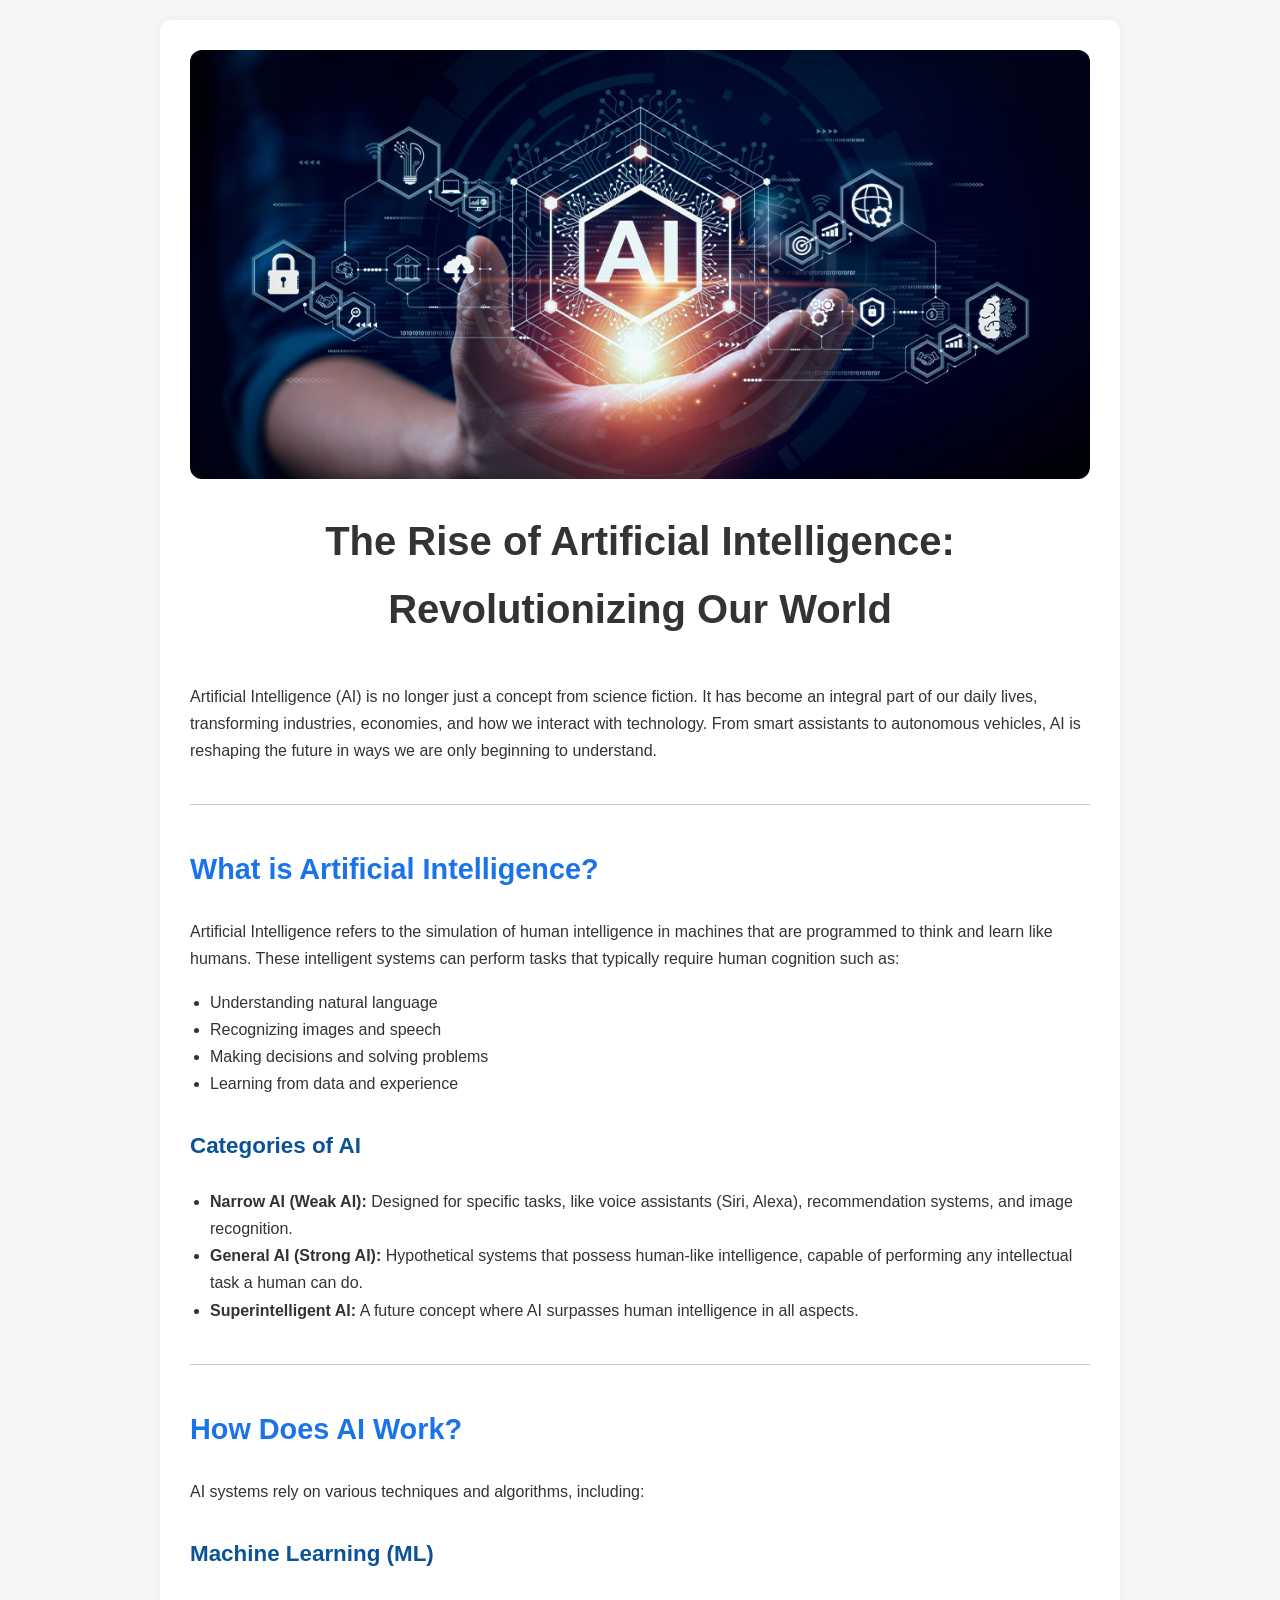
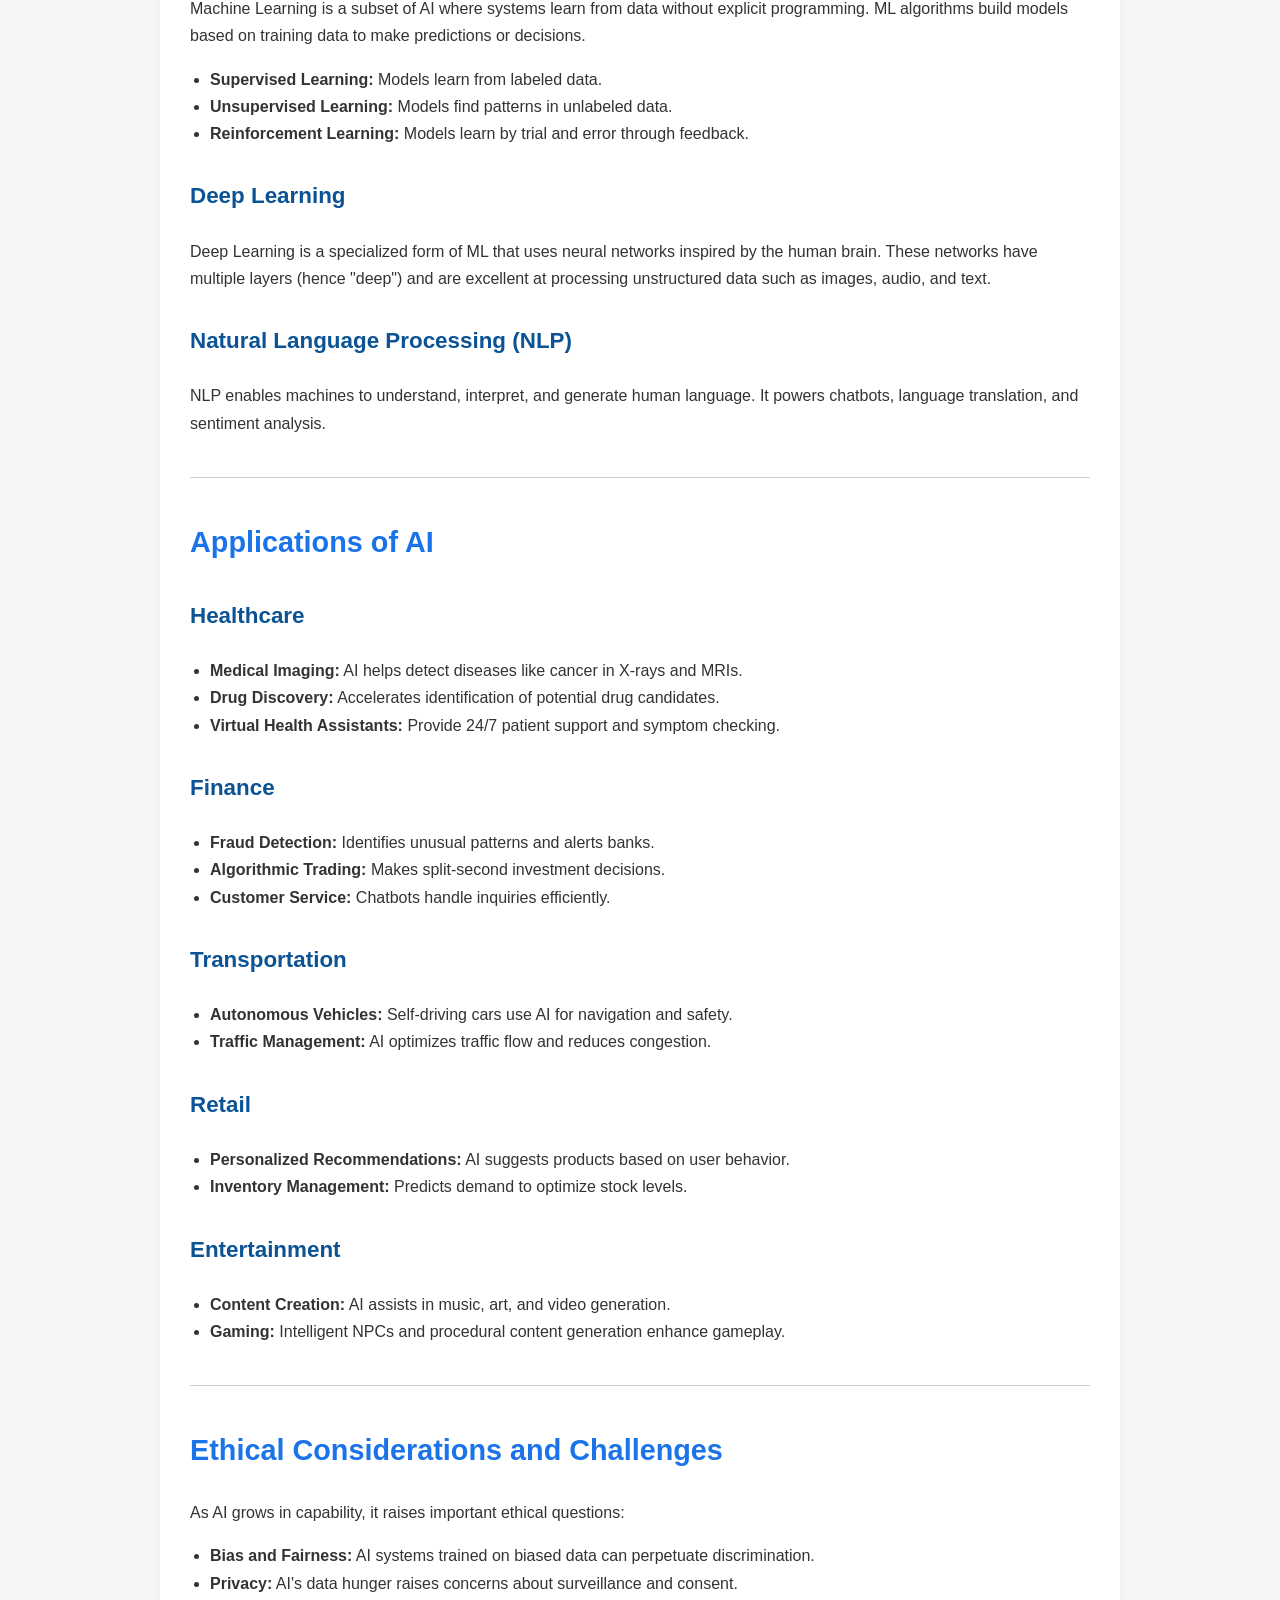
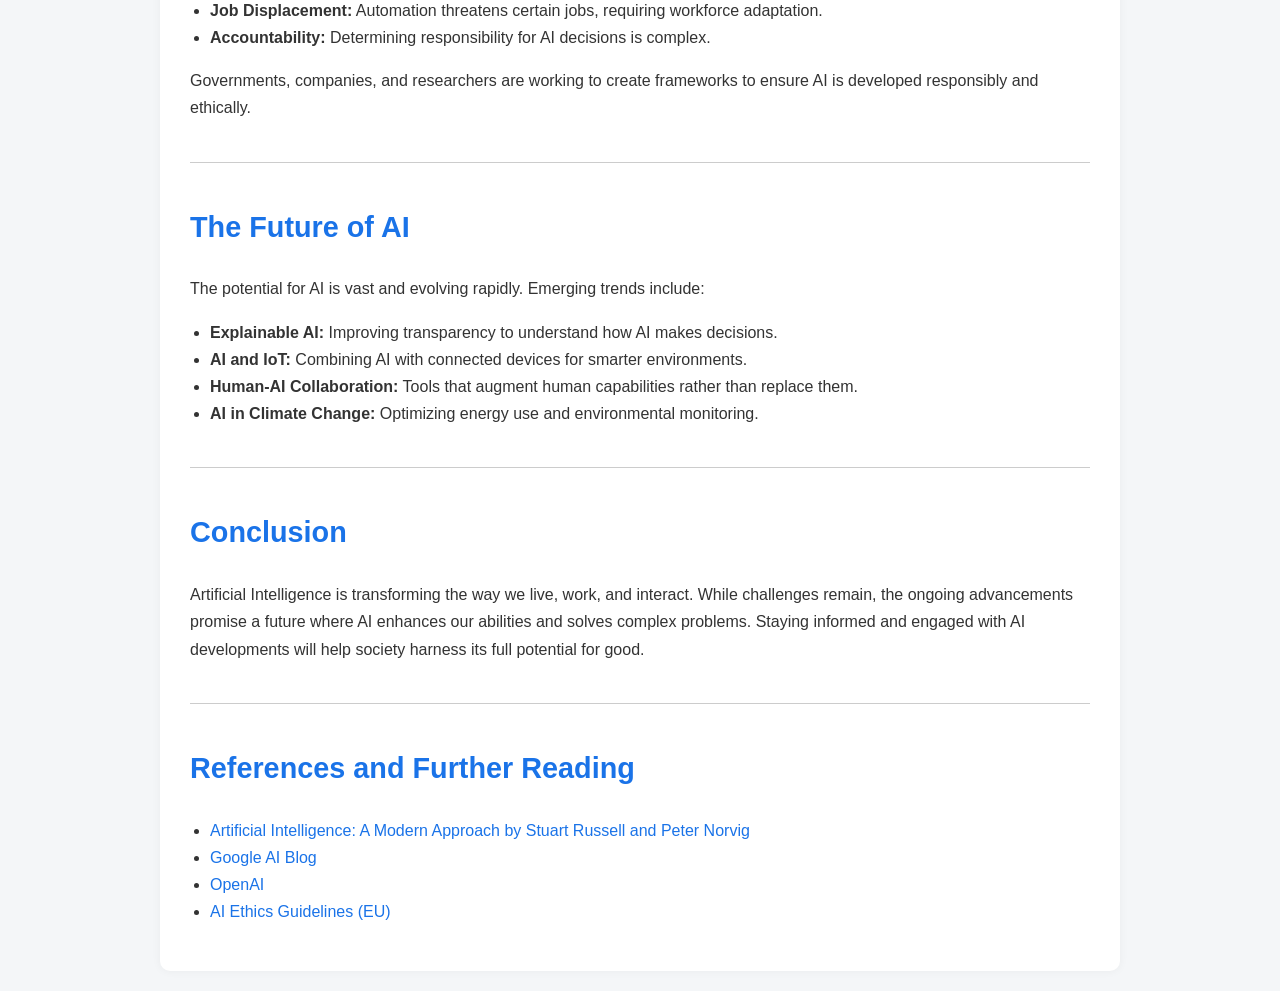
==== Contents/ai/ai.html @ c3317167 "Update and rename ai.md to ai.html" ====
<!DOCTYPE html>
<html lang="en">
<head>
  <meta charset="UTF-8" />
  <meta name="viewport" content="width=device-width, initial-scale=1.0"/>
  <title>The Rise of Artificial Intelligence</title>
  <style>
    body {
      font-family: 'Segoe UI', Tahoma, Geneva, Verdana, sans-serif;
      background-color: #f4f6f8;
      color: #333;
      line-height: 1.7;
      margin: 0;
      padding: 20px;
    }

    header {
      text-align: center;
      margin-bottom: 40px;
    }

    header img {
      max-width: 100%;
      height: auto;
      border-radius: 12px;
    }

    h1 {
      font-size: 2.5em;
      margin: 20px 0 10px;
    }

    h2 {
      color: #1a73e8;
      margin-top: 40px;
      font-size: 1.8em;
    }

    h3 {
      color: #0b5394;
      margin-top: 30px;
      font-size: 1.4em;
    }

    ul {
      padding-left: 20px;
    }

    a {
      color: #1a73e8;
      text-decoration: none;
    }

    a:hover {
      text-decoration: underline;
    }

    hr {
      margin: 40px 0;
      border: 0;
      height: 1px;
      background: #ccc;
    }

    section {
      max-width: 900px;
      margin: 0 auto;
      background: white;
      padding: 30px;
      border-radius: 10px;
      box-shadow: 0 0 10px rgba(0,0,0,0.05);
    }
  </style>
</head>
<body>
  <section>
    <header>
      <img src="ai.png" alt="Artificial Intelligence Image" />
      <h1>The Rise of Artificial Intelligence: Revolutionizing Our World</h1>
    </header>

    <p>Artificial Intelligence (AI) is no longer just a concept from science fiction. It has become an integral part of our daily lives, transforming industries, economies, and how we interact with technology. From smart assistants to autonomous vehicles, AI is reshaping the future in ways we are only beginning to understand.</p>

    <hr />

    <h2>What is Artificial Intelligence?</h2>
    <p>Artificial Intelligence refers to the simulation of human intelligence in machines that are programmed to think and learn like humans. These intelligent systems can perform tasks that typically require human cognition such as:</p>
    <ul>
      <li>Understanding natural language</li>
      <li>Recognizing images and speech</li>
      <li>Making decisions and solving problems</li>
      <li>Learning from data and experience</li>
    </ul>

    <h3>Categories of AI</h3>
    <ul>
      <li><strong>Narrow AI (Weak AI):</strong> Designed for specific tasks, like voice assistants (Siri, Alexa), recommendation systems, and image recognition.</li>
      <li><strong>General AI (Strong AI):</strong> Hypothetical systems that possess human-like intelligence, capable of performing any intellectual task a human can do.</li>
      <li><strong>Superintelligent AI:</strong> A future concept where AI surpasses human intelligence in all aspects.</li>
    </ul>

    <hr />

    <h2>How Does AI Work?</h2>
    <p>AI systems rely on various techniques and algorithms, including:</p>

    <h3>Machine Learning (ML)</h3>
    <p>Machine Learning is a subset of AI where systems learn from data without explicit programming. ML algorithms build models based on training data to make predictions or decisions.</p>
    <ul>
      <li><strong>Supervised Learning:</strong> Models learn from labeled data.</li>
      <li><strong>Unsupervised Learning:</strong> Models find patterns in unlabeled data.</li>
      <li><strong>Reinforcement Learning:</strong> Models learn by trial and error through feedback.</li>
    </ul>

    <h3>Deep Learning</h3>
    <p>Deep Learning is a specialized form of ML that uses neural networks inspired by the human brain. These networks have multiple layers (hence "deep") and are excellent at processing unstructured data such as images, audio, and text.</p>

    <h3>Natural Language Processing (NLP)</h3>
    <p>NLP enables machines to understand, interpret, and generate human language. It powers chatbots, language translation, and sentiment analysis.</p>

    <hr />

    <h2>Applications of AI</h2>

    <h3>Healthcare</h3>
    <ul>
      <li><strong>Medical Imaging:</strong> AI helps detect diseases like cancer in X-rays and MRIs.</li>
      <li><strong>Drug Discovery:</strong> Accelerates identification of potential drug candidates.</li>
      <li><strong>Virtual Health Assistants:</strong> Provide 24/7 patient support and symptom checking.</li>
    </ul>

    <h3>Finance</h3>
    <ul>
      <li><strong>Fraud Detection:</strong> Identifies unusual patterns and alerts banks.</li>
      <li><strong>Algorithmic Trading:</strong> Makes split-second investment decisions.</li>
      <li><strong>Customer Service:</strong> Chatbots handle inquiries efficiently.</li>
    </ul>

    <h3>Transportation</h3>
    <ul>
      <li><strong>Autonomous Vehicles:</strong> Self-driving cars use AI for navigation and safety.</li>
      <li><strong>Traffic Management:</strong> AI optimizes traffic flow and reduces congestion.</li>
    </ul>

    <h3>Retail</h3>
    <ul>
      <li><strong>Personalized Recommendations:</strong> AI suggests products based on user behavior.</li>
      <li><strong>Inventory Management:</strong> Predicts demand to optimize stock levels.</li>
    </ul>

    <h3>Entertainment</h3>
    <ul>
      <li><strong>Content Creation:</strong> AI assists in music, art, and video generation.</li>
      <li><strong>Gaming:</strong> Intelligent NPCs and procedural content generation enhance gameplay.</li>
    </ul>

    <hr />

    <h2>Ethical Considerations and Challenges</h2>
    <p>As AI grows in capability, it raises important ethical questions:</p>
    <ul>
      <li><strong>Bias and Fairness:</strong> AI systems trained on biased data can perpetuate discrimination.</li>
      <li><strong>Privacy:</strong> AI's data hunger raises concerns about surveillance and consent.</li>
      <li><strong>Job Displacement:</strong> Automation threatens certain jobs, requiring workforce adaptation.</li>
      <li><strong>Accountability:</strong> Determining responsibility for AI decisions is complex.</li>
    </ul>
    <p>Governments, companies, and researchers are working to create frameworks to ensure AI is developed responsibly and ethically.</p>

    <hr />

    <h2>The Future of AI</h2>
    <p>The potential for AI is vast and evolving rapidly. Emerging trends include:</p>
    <ul>
      <li><strong>Explainable AI:</strong> Improving transparency to understand how AI makes decisions.</li>
      <li><strong>AI and IoT:</strong> Combining AI with connected devices for smarter environments.</li>
      <li><strong>Human-AI Collaboration:</strong> Tools that augment human capabilities rather than replace them.</li>
      <li><strong>AI in Climate Change:</strong> Optimizing energy use and environmental monitoring.</li>
    </ul>

    <hr />

    <h2>Conclusion</h2>
    <p>Artificial Intelligence is transforming the way we live, work, and interact. While challenges remain, the ongoing advancements promise a future where AI enhances our abilities and solves complex problems. Staying informed and engaged with AI developments will help society harness its full potential for good.</p>

    <hr />

    <h2>References and Further Reading</h2>
    <ul>
      <li><a href="http://aima.cs.berkeley.edu/" target="_blank">Artificial Intelligence: A Modern Approach by Stuart Russell and Peter Norvig</a></li>
      <li><a href="https://ai.googleblog.com/" target="_blank">Google AI Blog</a></li>
      <li><a href="https://openai.com/research/" target="_blank">OpenAI</a></li>
      <li><a href="https://ec.europa.eu/digital-strategy/en/policies/expert-group-ai" target="_blank">AI Ethics Guidelines (EU)</a></li>
    </ul>
  </section>
</body>
</html>
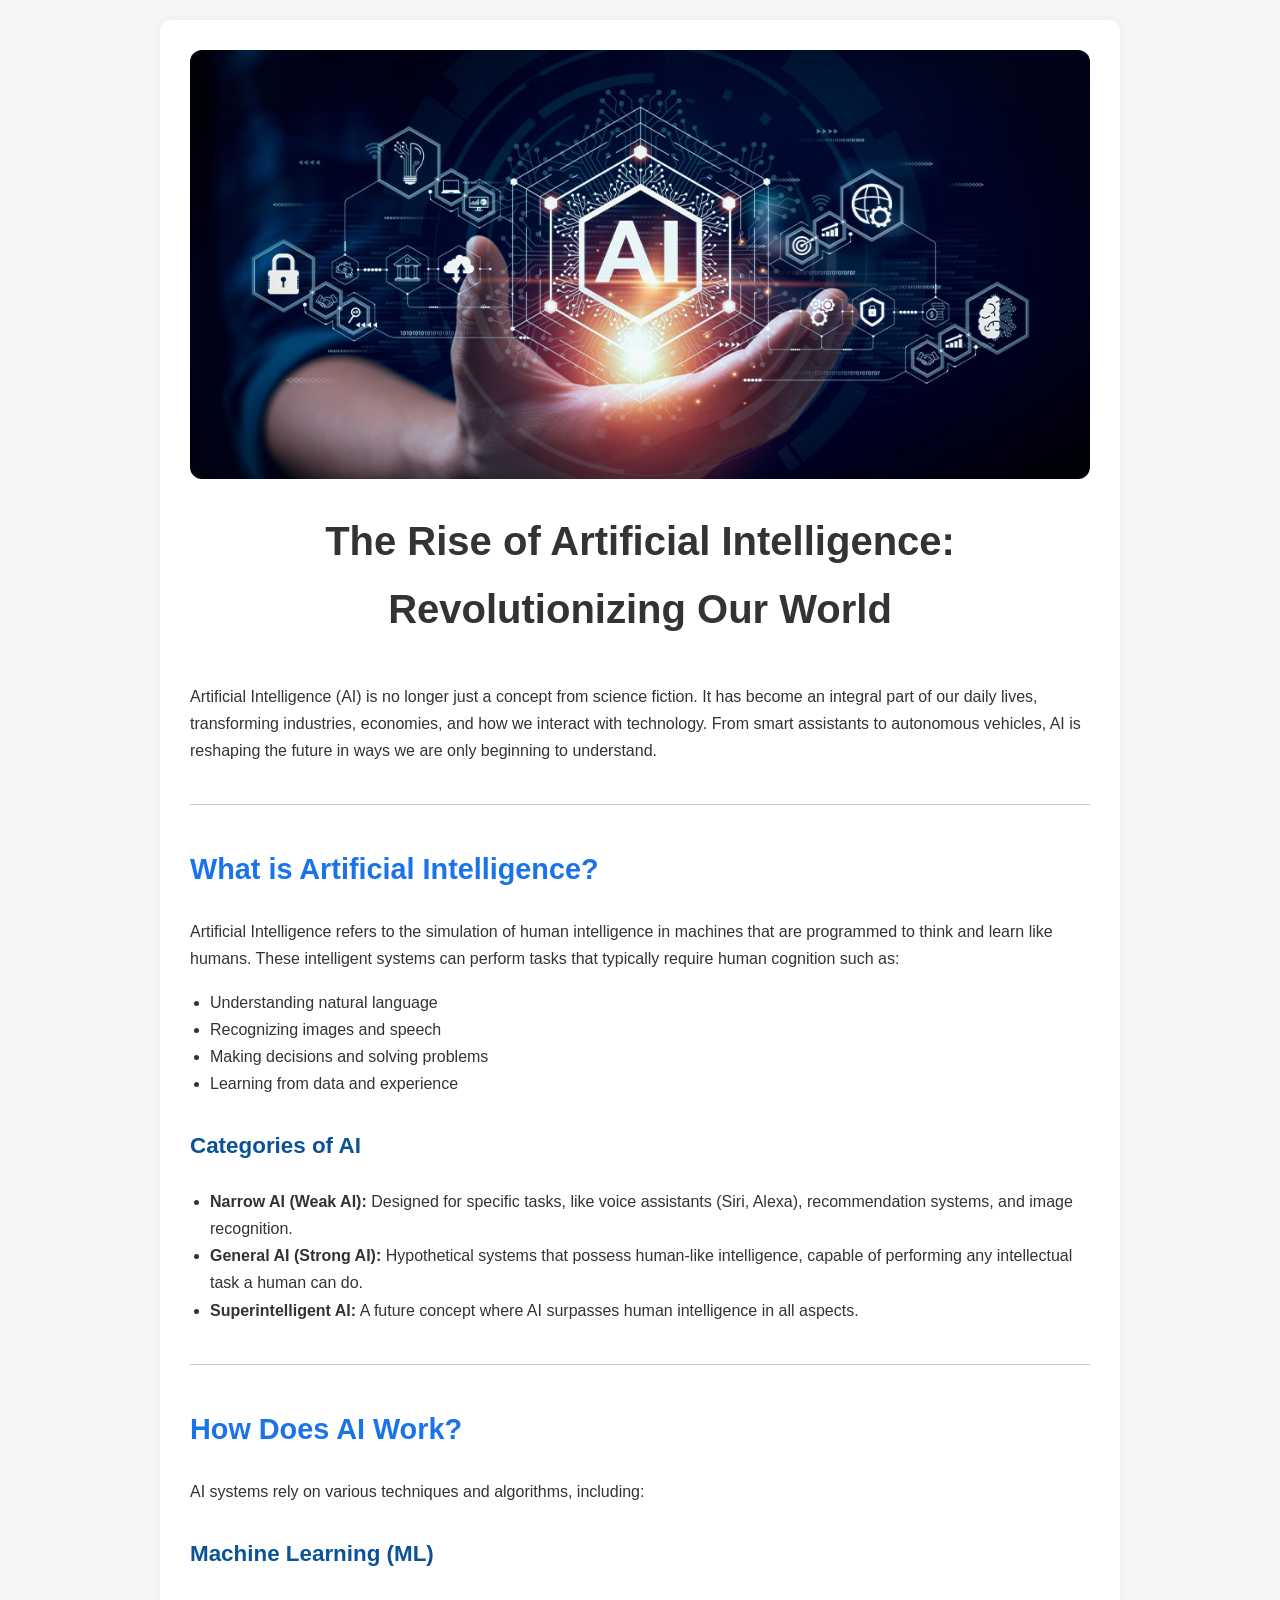
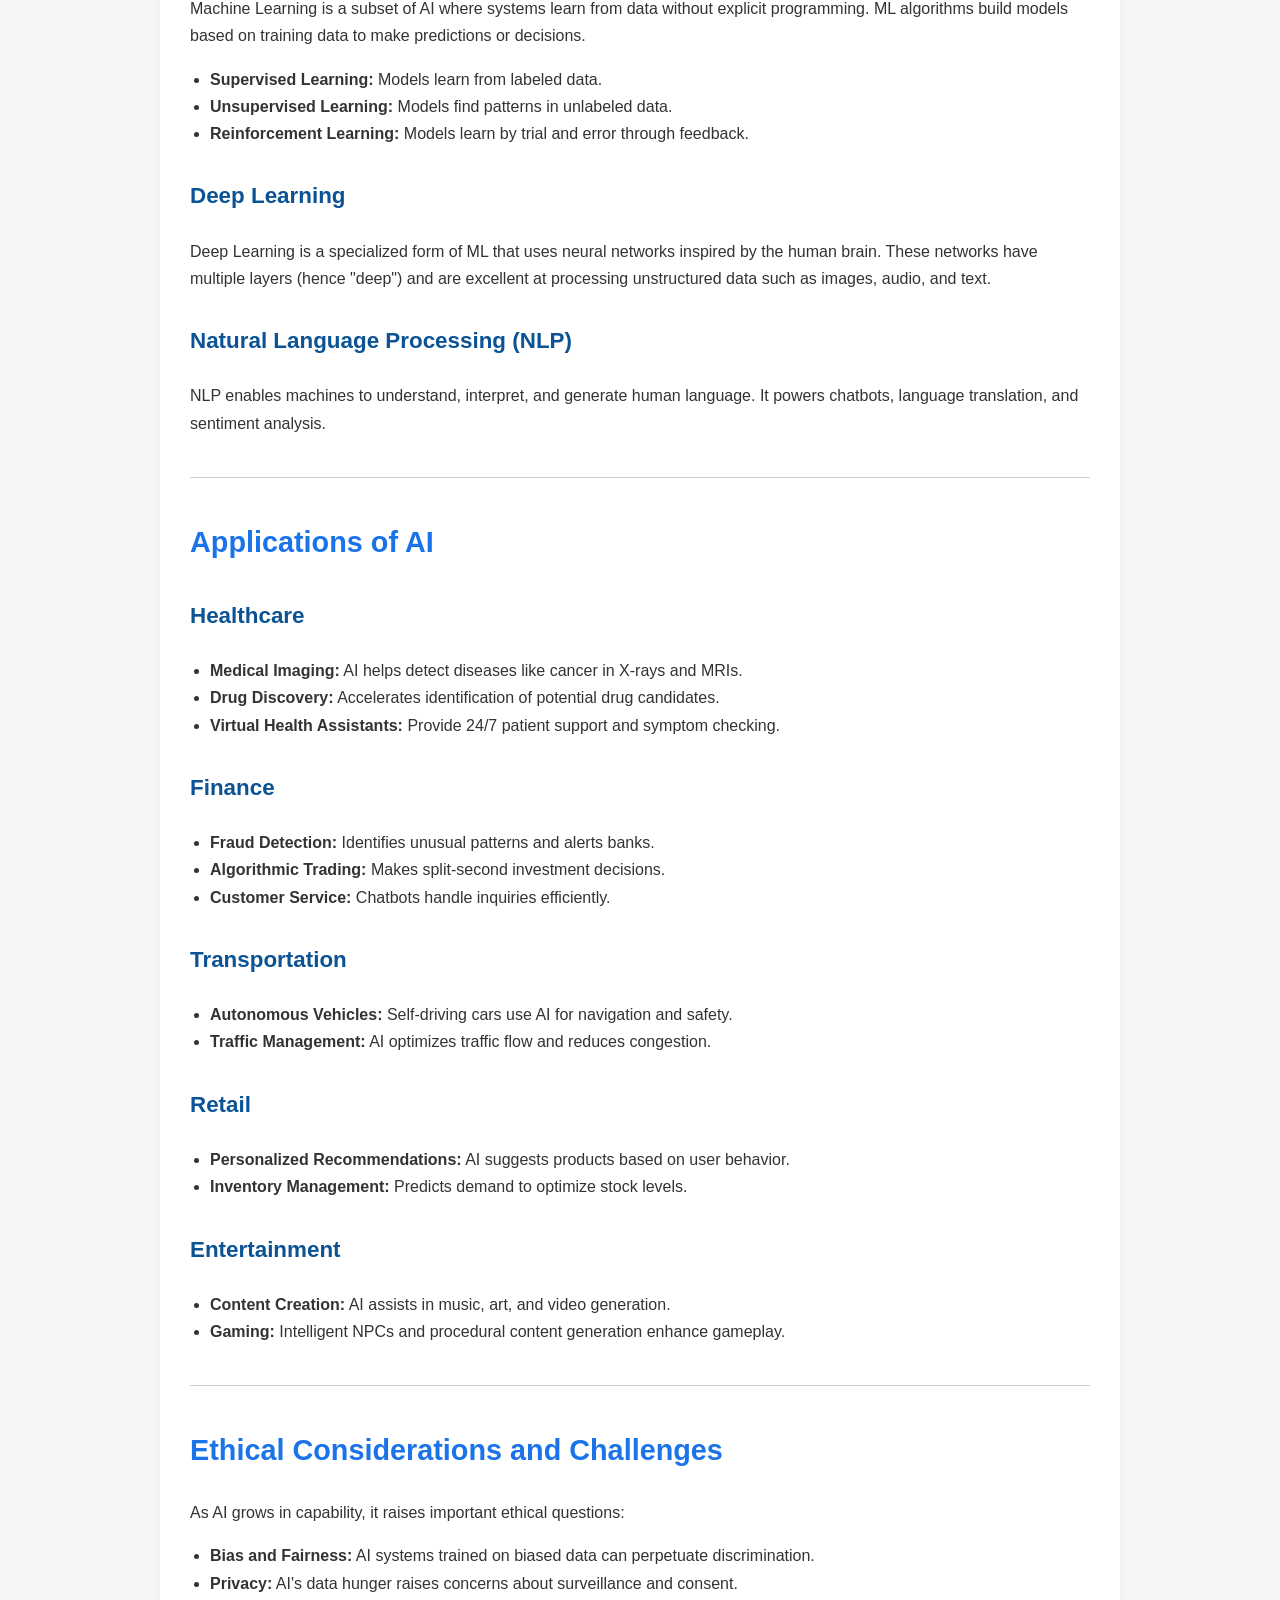
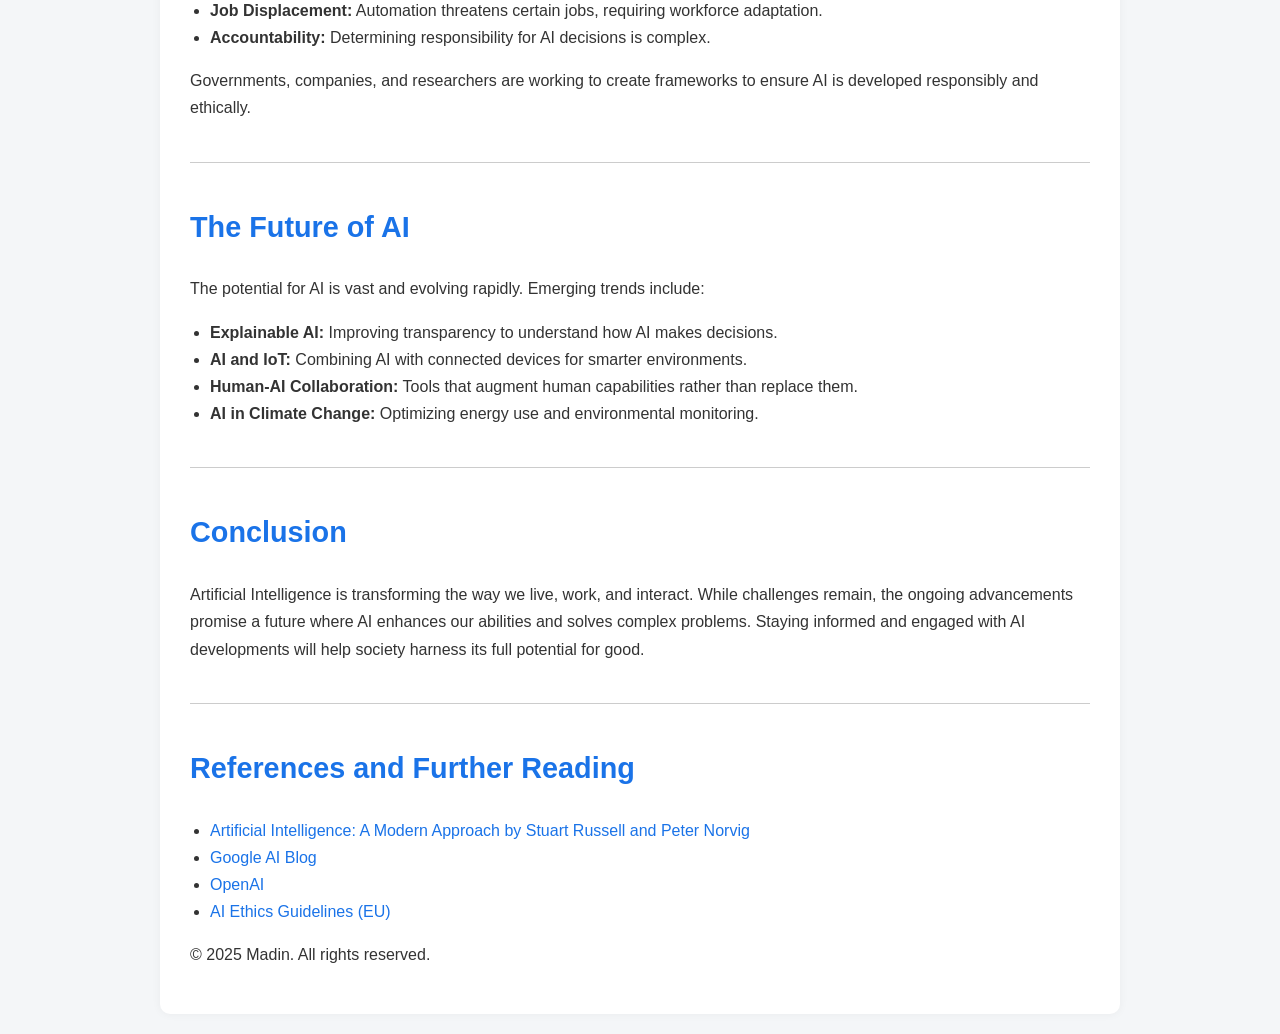
==== commit 32875e2c: "Update ai.html" ====
--- a/Contents/ai/ai.html
+++ b/Contents/ai/ai.html
@@ -191,6 +191,7 @@
       <li><a href="https://openai.com/research/" target="_blank">OpenAI</a></li>
       <li><a href="https://ec.europa.eu/digital-strategy/en/policies/expert-group-ai" target="_blank">AI Ethics Guidelines (EU)</a></li>
     </ul>
+    <p>© 2025 Madin. All rights reserved.</p>
   </section>
 </body>
 </html>
